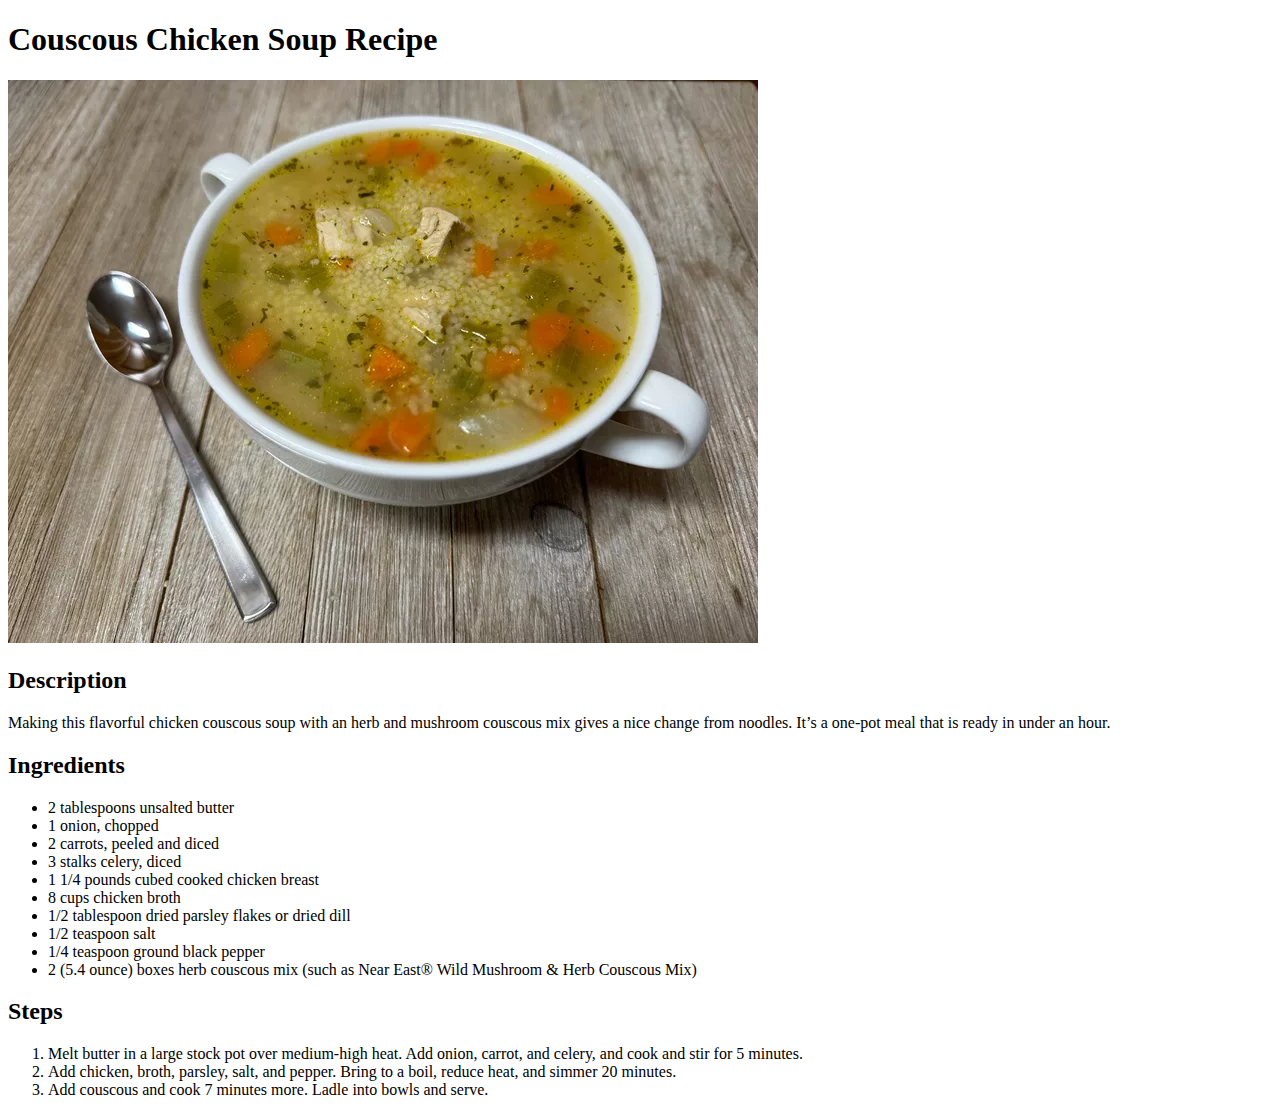
==== recipes/chicken-soup.html @ a7028101 "Add couscous chicken soup recipes" ====
<!DOCTYPE html>
<html lang="en">
<head>
    <meta charset="UTF-8">
    <meta name="viewport" content="width=device-width, initial-scale=1.0">
    <title>Cookbook</title>
</head>
<body>
    <h1>Couscous Chicken Soup Recipe</h1>
    <image src="../images/chicken-soup.jpg">
    <h2>Description</h2>
    <p>Making this flavorful chicken couscous soup with an herb and mushroom couscous mix gives a nice change from noodles. It’s a one-pot meal that is ready in under an hour.</p>
    <h2>Ingredients</h2>
    <ul>
        <li>2 tablespoons unsalted butter</li>
        <li>1 onion, chopped</li>
        <li>2 carrots, peeled and diced</li>
        <li>3 stalks celery, diced</li>
        <li>1 1/4 pounds cubed cooked chicken breast</li>
        <li>8 cups chicken broth</li>
        <li>1/2 tablespoon dried parsley flakes or dried dill</li>
        <li>1/2 teaspoon salt</li>
        <li>1/4 teaspoon ground black pepper</li>
        <li>2 (5.4 ounce) boxes herb couscous mix (such as Near East® Wild Mushroom & Herb Couscous Mix)</li>
    </ul>
    <h2>Steps</h2>
    <ol>
        <li>Melt butter in a large stock pot over medium-high heat. Add onion, carrot, and celery, and cook  and stir for 5 minutes.</li>
        <li>Add chicken, broth, parsley, salt, and pepper. Bring to a boil, reduce heat, and simmer 20 minutes.</li>
        <li>Add couscous and cook 7 minutes more. Ladle into bowls and serve.</li>
    </ol>

    
</body>
</html>
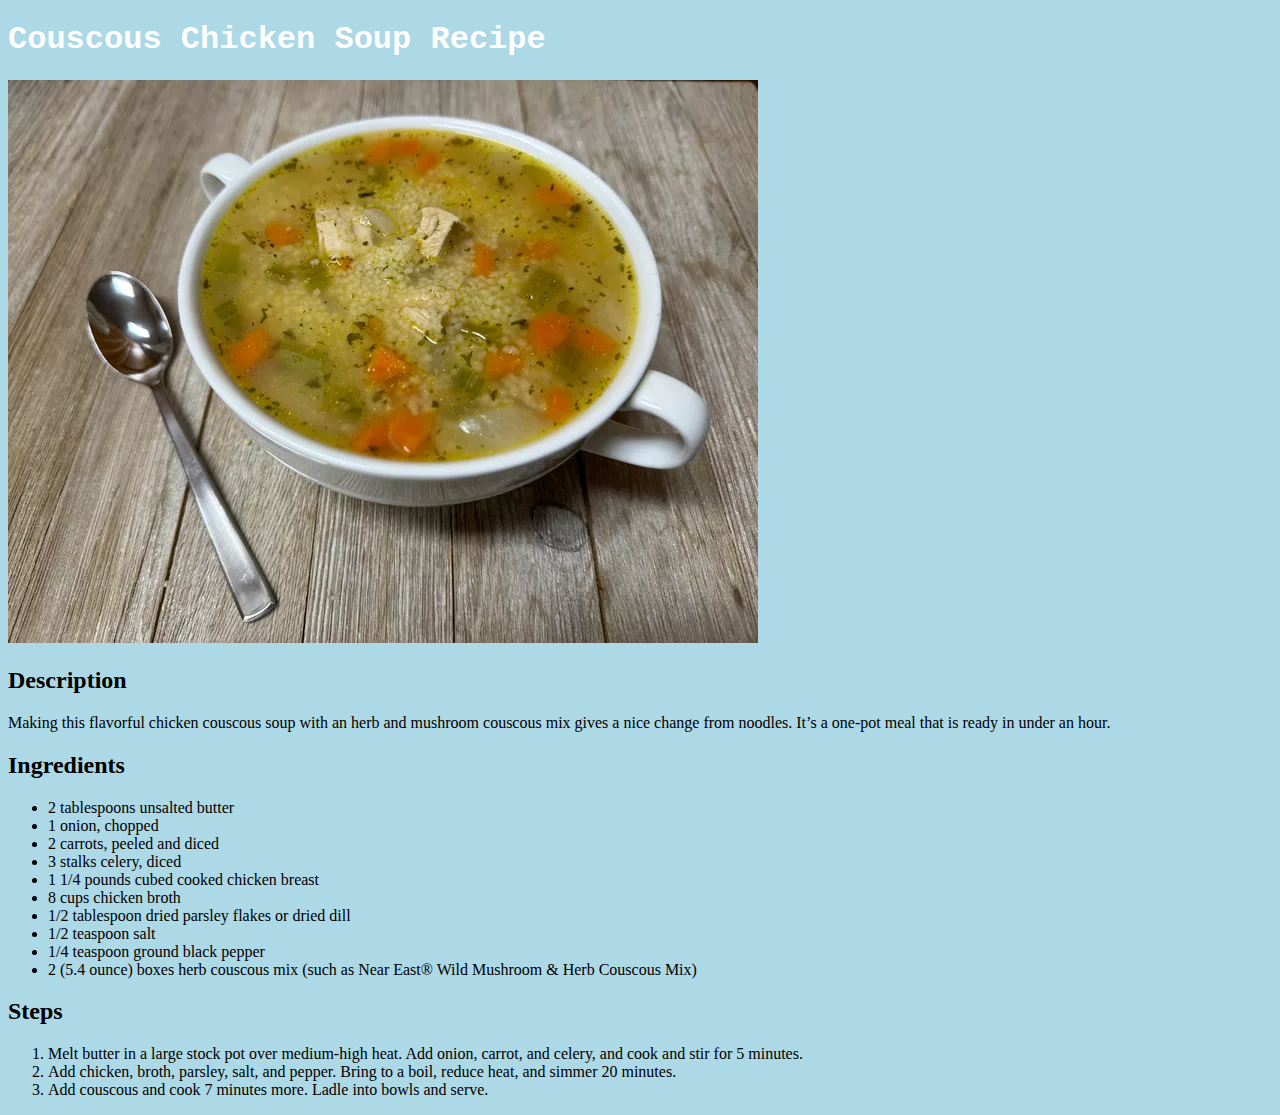
==== commit 799ebab7: "Add styling" ====
--- a/recipes/chicken-soup.html
+++ b/recipes/chicken-soup.html
@@ -3,11 +3,12 @@
 <head>
     <meta charset="UTF-8">
     <meta name="viewport" content="width=device-width, initial-scale=1.0">
-    <title>Cookbook</title>
+    <title>Odin Recipes</title>
+    <link rel="stylesheet" href="../styles.css">
 </head>
 <body>
     <h1>Couscous Chicken Soup Recipe</h1>
-    <image src="../images/chicken-soup.jpg">
+    <img src="../images/chicken-soup.jpg">
     <h2>Description</h2>
     <p>Making this flavorful chicken couscous soup with an herb and mushroom couscous mix gives a nice change from noodles. It’s a one-pot meal that is ready in under an hour.</p>
     <h2>Ingredients</h2>
--- a/styles.css
+++ b/styles.css
@@ -0,0 +1,9 @@
+* {
+    background-color: lightblue;
+}
+
+h1 {
+    color: white;
+    font-family: 'Courier New', Courier, monospace;
+
+}
